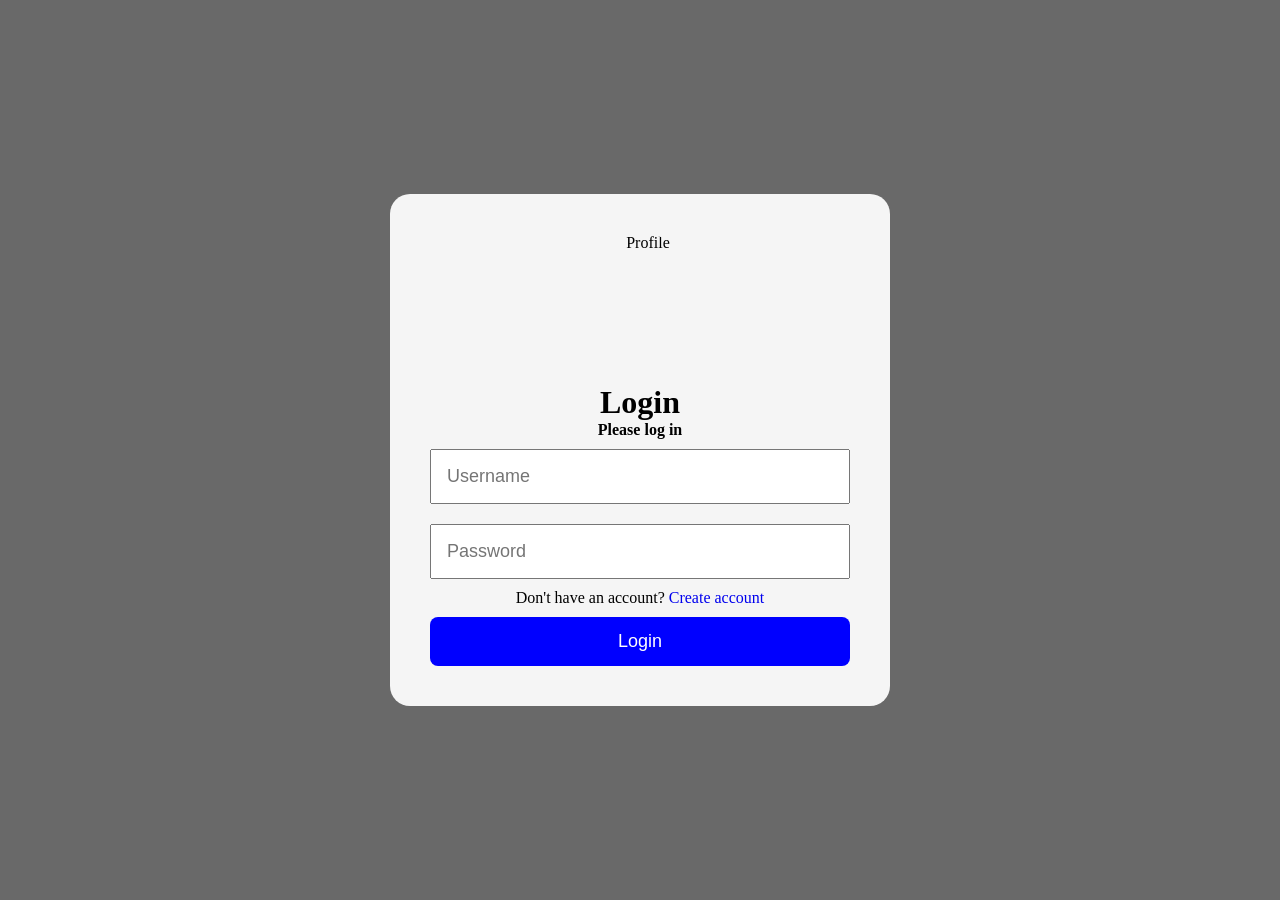
==== index.html @ b6bc000d "index.html" ====
<!DOCTYPE html>
<html>

<head>
  <meta charset="UTF-8">
  <meta name="viewport" content="width=device-width, initial-scale=1">
  <title></title>
  <link rel="stylesheet" href="logstyle.css"/>
</head>




<body>
    <div class="container">
      <form class="forms">
        
        <div>
          <img src="https://img.magnific.com/free-vector/blue-circle-with-white-user_78370-4707.jpg?semt=ais_hybrid&w=740&q=80" alt="Profile" class="profile"/>
          <h1>Login</h1>
          <h4>Please log in</h4>
        </div>

        <div>
          <input type="text" name="username" id="username" placeholder="Username" required/>
          
          <input type="password" name="password" id="password" placeholder="Password" required>
          
          <p>Don't have an account? <a href="register.html">Create account</a></p>

          
          <button type="submit">Login</button>
        </div>
        
      </form>
    </div>
</body>

</html>
---- logstyle.css ----
* {
  padding: 0;
  margin:0;
  box-sizing: border-box;
}

body {
    height:100vh;
    display:flex;
    justify-content:center;
    align-items:center;
    background-color: dimgray;
  }

.container{text-align:center;}

form {
    width:500px;
    background: whitesmoke ;
    padding:40px;
    border-radius:20px;
  }
  
  .profile {
    display: flex;
    width:150px;
    height:150px;
    border-radius:50%;
    object-fit:cover;
    margin-left: 135px;
  }
  
  input{
    width:100%;
    padding:15px;
    margin:10px 0;
    font-size:18px;
  }

button{
    width:100%;
    padding:14px;
    margin-top:10px;
    border:none;
    color:white;
    font-size:18px;
    border-radius:8px;
    cursor:pointer;
    background: blue ;
  }
  
  a{
    text-decoration: none;
  }
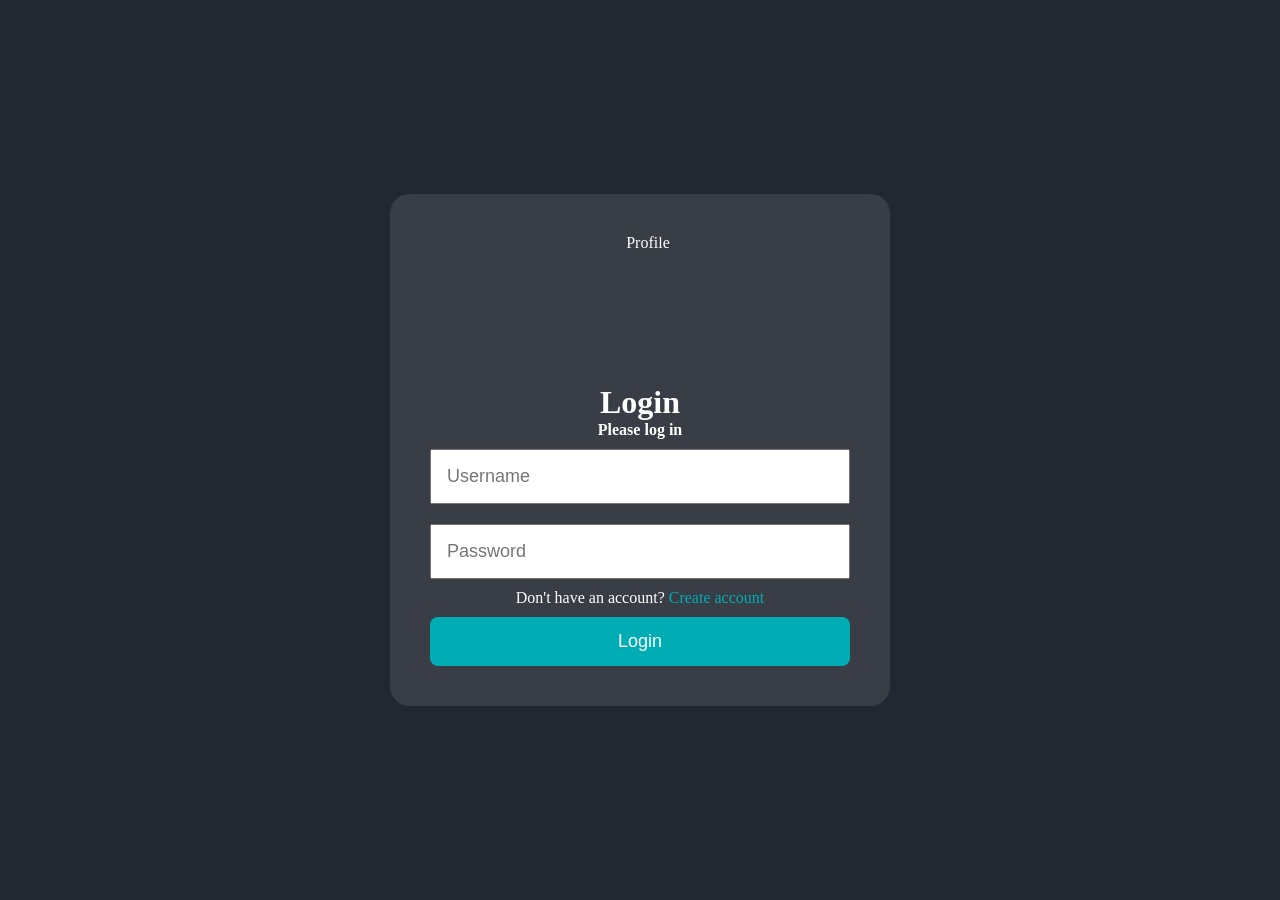
==== commit 9a146986: "Tapos na and login kag registration" ====
--- a/index.html
+++ b/index.html
@@ -13,7 +13,7 @@
 
 <body>
     <div class="container">
-      <form class="forms">
+      <form class="forms" action="login.php" method="post">
         
         <div>
           <img src="https://img.magnific.com/free-vector/blue-circle-with-white-user_78370-4707.jpg?semt=ais_hybrid&w=740&q=80" alt="Profile" class="profile"/>
@@ -26,7 +26,7 @@
           
           <input type="password" name="password" id="password" placeholder="Password" required>
           
-          <p>Don't have an account? <a href="register.html">Create account</a></p>
+          <p>Don't have an account? <a href="/LOGIN_WS1/register/register.html">Create account</a></p>
 
           
           <button type="submit">Login</button>
--- a/logstyle.css
+++ b/logstyle.css
@@ -9,16 +9,17 @@
     display:flex;
     justify-content:center;
     align-items:center;
-    background-color: dimgray;
+    background-color: #222831;
   }
 
 .container{text-align:center;}
 
 form {
     width:500px;
-    background: whitesmoke ;
+    background:#393E46;
     padding:40px;
     border-radius:20px;
+    color: white;
   }
   
   .profile {
@@ -46,9 +47,10 @@
     font-size:18px;
     border-radius:8px;
     cursor:pointer;
-    background: blue ;
+    background: #00ADB5;
   }
   
   a{
     text-decoration: none;
-  }+    color: #00ADB5;
+  }
